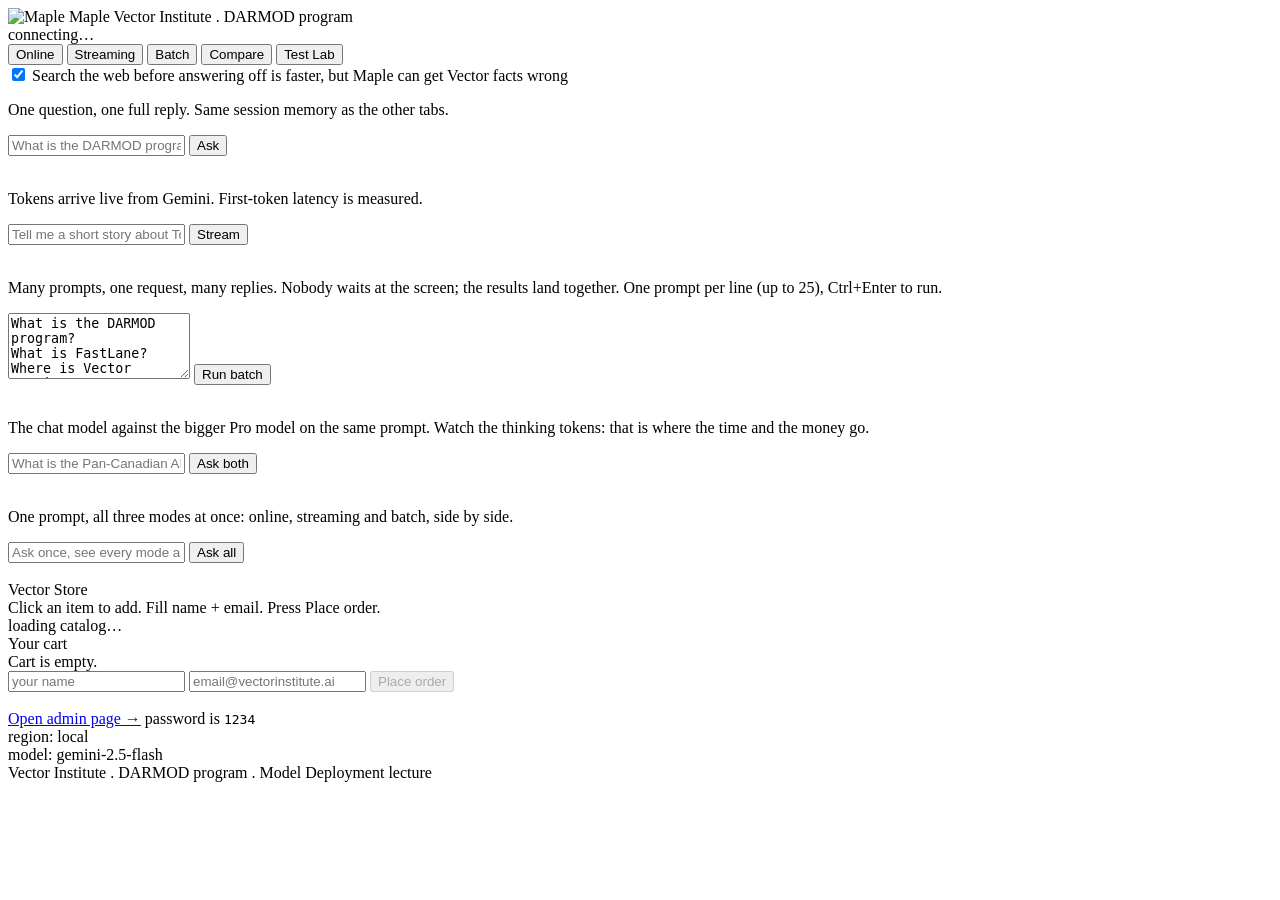
==== frontend/index.html @ df339296 "Start lecture 2 from the lecture 1 app Maple as it ended lecture 1, plus the ten scripts from the fi" ====
<!doctype html>
<html lang="en">
<head>
<meta charset="utf-8">
<meta name="viewport" content="width=device-width, initial-scale=1">
<title>Maple - Vector Institute assistant</title>
<link rel="stylesheet" href="/static/style.css">
</head>
<body>

<header class="topbar">
  <div class="brand">
    <img id="mapleFace" class="maple-face" src="/static/assets/maple-awake-mouth-closed.svg" alt="Maple">
    <span class="brand-text">
      Maple
      <span class="brand-sub">Vector Institute . DARMOD program</span>
    </span>
  </div>
  <div class="topbar-right">
    <div class="top-meta" id="topMeta">connecting&hellip;</div>
  </div>
</header>

<main class="main">
  <section class="chat-card">
    <nav class="tabs" role="tablist" aria-label="Reply mode">
      <button class="tab active" data-tab="online"  role="tab">Online</button>
      <button class="tab"        data-tab="stream"  role="tab">Streaming</button>
      <button class="tab"        data-tab="batch"   role="tab">Batch</button>
      <button class="tab"        data-tab="compare" role="tab">Compare</button>
      <button class="tab"        data-tab="all"     role="tab">Test Lab</button>
    </nav>
    <label class="search-switch" title="Off: Maple answers from memory with no web search. Faster, but she can invent details">
      <input type="checkbox" id="useSearch" checked>
      Search the web before answering
      <span>off is faster, but Maple can get Vector facts wrong</span>
    </label>

    <!-- Online -->
    <div class="panel active" id="panel-online">
      <p class="panel-hint">One question, one full reply. Same session memory as the other tabs.</p>
      <div class="transcript" data-transcript="online"></div>
      <div class="composer">
        <input type="text" class="input" data-input="online" placeholder="What is the DARMOD program at Vector Institute?" autocomplete="off">
        <button class="send" data-send="online">Ask</button>
      </div>
      <div class="meter" data-meter="online">&nbsp;</div>
    </div>

    <!-- Streaming -->
    <div class="panel" id="panel-stream">
      <p class="panel-hint">Tokens arrive live from Gemini. First-token latency is measured.</p>
      <div class="transcript" data-transcript="stream"></div>
      <div class="composer">
        <input type="text" class="input" data-input="stream" placeholder="Tell me a short story about Toronto AI." autocomplete="off">
        <button class="send" data-send="stream">Stream</button>
      </div>
      <div class="meter" data-meter="stream">&nbsp;</div>
    </div>

    <!-- Batch -->
    <div class="panel" id="panel-batch">
      <p class="panel-hint">Many prompts, one request, many replies. Nobody waits at the screen; the results land together. One prompt per line (up to 25), Ctrl+Enter to run.</p>
      <div class="transcript" data-transcript="batch"></div>
      <div class="composer batch-composer">
        <textarea class="input" data-input="batch" rows="4" spellcheck="false">What is the DARMOD program?
What is FastLane?
Where is Vector Institute headquartered?</textarea>
        <button class="send" data-send="batch">Run batch</button>
      </div>
      <div class="meter" data-meter="batch">&nbsp;</div>
    </div>

    <!-- Compare -->
    <div class="panel" id="panel-compare">
      <p class="panel-hint">The chat model against the bigger Pro model on the same prompt. Watch the thinking tokens: that is where the time and the money go.</p>
      <div class="transcript" data-transcript="compare"></div>
      <div class="composer">
        <input type="text" class="input" data-input="compare" placeholder="What is the Pan-Canadian AI Strategy?" autocomplete="off">
        <button class="send" data-send="compare">Ask both</button>
      </div>
      <div class="meter" data-meter="compare">&nbsp;</div>
    </div>

    <!-- All -->
    <div class="panel" id="panel-all">
      <p class="panel-hint">One prompt, all three modes at once: online, streaming and batch, side by side.</p>
      <div class="transcript" data-transcript="all"></div>
      <div class="composer">
        <input type="text" class="input" data-input="all" placeholder="Ask once, see every mode answer." autocomplete="off">
        <button class="send" data-send="all">Ask all</button>
      </div>
      <div class="meter" data-meter="all">&nbsp;</div>
    </div>
  </section>

  <aside class="store-card">
    <div class="store-head">
      <div class="store-title">Vector Store</div>
      <div class="store-hint">Click an item to add. Fill name + email. Press Place order.</div>
    </div>
    <div class="catalog" id="catalog">loading catalog&hellip;</div>

    <div class="cart-block">
      <div class="cart-head">Your cart</div>
      <div class="cart" id="cart"><div class="empty">Cart is empty.</div></div>
      <div class="cart-form">
        <input type="text"  id="cartName"  placeholder="your name" autocomplete="off">
        <input type="email" id="cartEmail" placeholder="email@vectorinstitute.ai" autocomplete="off">
        <button id="cartSubmit" disabled>Place order</button>
      </div>
      <div class="cart-meter" id="cartMeter">&nbsp;</div>
    </div>

    <div class="my-orders" id="myOrders"></div>

    <div class="store-foot">
      <a href="/admin" target="_blank" rel="noopener">Open admin page &rarr;</a>
      <span>password is <code>1234</code></span>
    </div>
  </aside>
</main>

<footer class="footbar">
  <div id="footRegion">region: local</div><span class="dot"></span>
  <div id="footModel">model: gemini-2.5-flash</div><span class="dot"></span>
  <div>Vector Institute . DARMOD program . Model Deployment lecture</div>
</footer>

<div class="modal" id="orderModal" hidden role="dialog" aria-modal="true" aria-labelledby="orderModalTitle">
  <div class="modal-card">
    <span class="modal-badge" id="orderModalBadge">PENDING</span>
    <h2 id="orderModalTitle">Waiting for a Vector admin</h2>
    <p id="orderModalBody"></p>
    <div class="modal-actions">
      <a href="/admin" target="_blank" rel="noopener">Open admin page &rarr;</a>
      <button type="button" id="orderModalHide">Hide</button>
    </div>
  </div>
</div>

<script src="/static/app.js"></script>
</body>
</html>
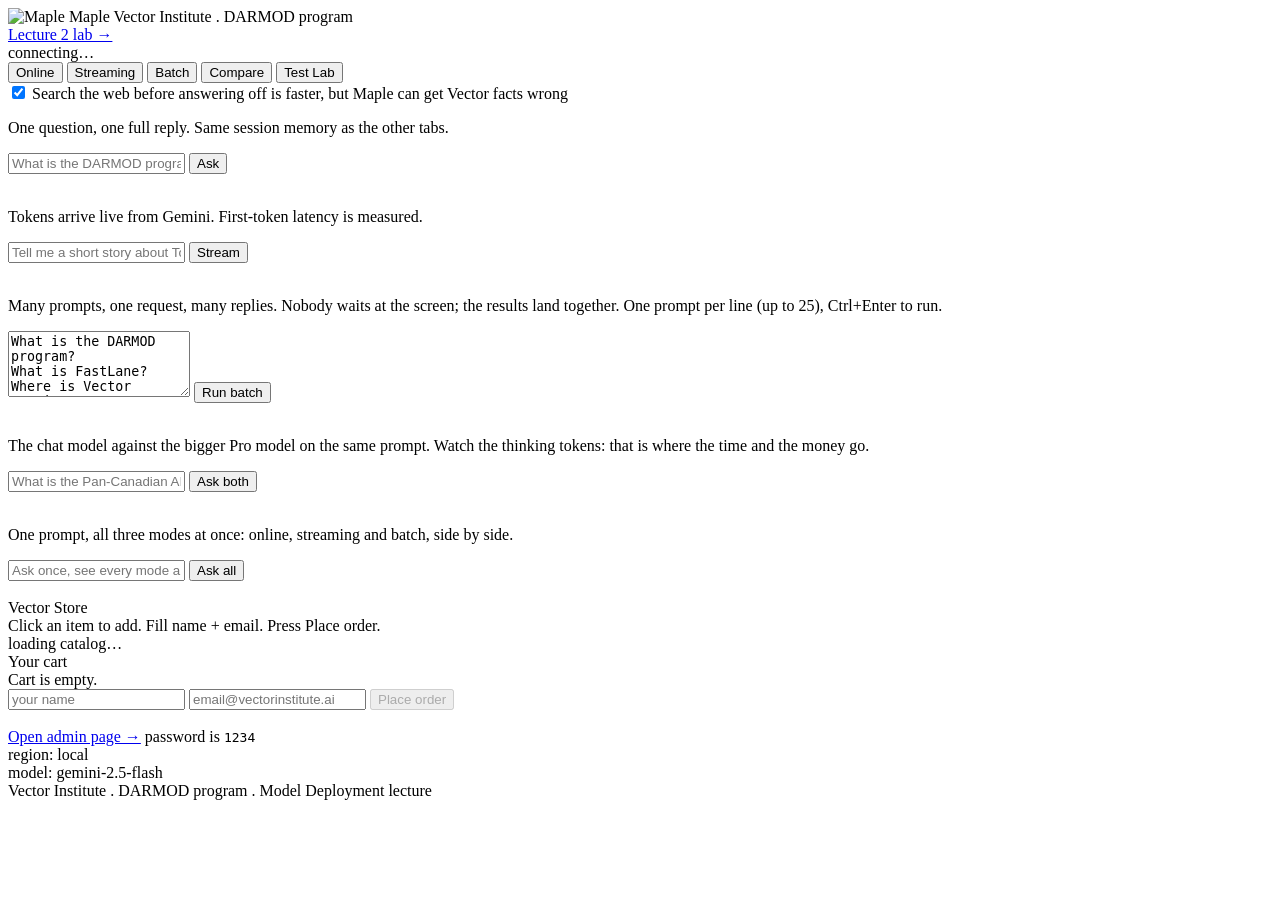
==== commit 2d261bb9: "Add the lab page One page at /lab: a list of the ten demos and one hands-on demo at a time, with the" ====
--- a/frontend/index.html
+++ b/frontend/index.html
@@ -17,6 +17,7 @@
     </span>
   </div>
   <div class="topbar-right">
+    <a class="lab-link" href="/lab">Lecture 2 lab &rarr;</a>
     <div class="top-meta" id="topMeta">connecting&hellip;</div>
   </div>
 </header>
